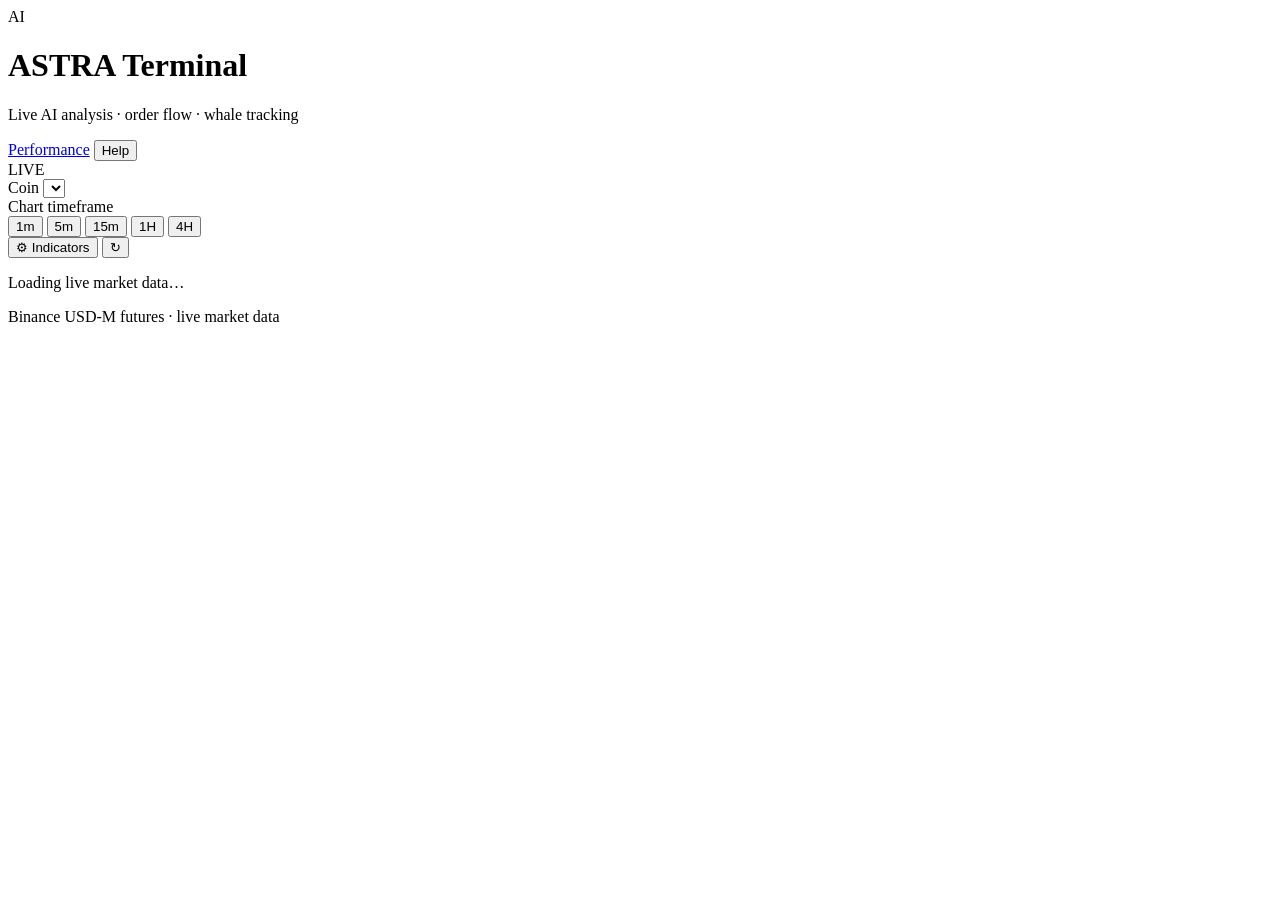
==== web/static/index.html @ db884668 "Clickable on-chart legend (HUD) with live values Replaced KLineChart's static canvas legend with a D" ====
<!doctype html>
<html lang="en">
<head>
<meta charset="utf-8">
<meta name="viewport" content="width=device-width, initial-scale=1">
<title>ASTRA Terminal — AI Crypto Trading Intelligence</title>
<link rel="stylesheet" href="/static/style.css">
</head>
<body>

<header>
  <div class="brand">
    <span class="mark">AI</span>
    <div>
      <h1>ASTRA <span class="thin">Terminal</span></h1>
      <p class="tag">Live AI analysis · order flow · whale tracking</p>
    </div>
  </div>
  <nav class="nav">
    <a class="ghost navlink" href="/report">Performance</a>
    <button class="ghost" id="open-glossary">Help</button>
    <div class="live-badge"><span class="dot"></span> LIVE</div>
  </nav>
</header>

<div class="ticker" id="ticker"></div>

<div class="toolbar">
  <div class="ctl">
    <span class="ctl-label">Coin</span>
    <select id="symbol"></select>
  </div>
  <div class="ctl">
    <span class="ctl-label">Chart timeframe</span>
    <div class="tf-row" id="tf-row">
      <button class="tf" data-tf="1">1m</button>
      <button class="tf" data-tf="5">5m</button>
      <button class="tf active" data-tf="15">15m</button>
      <button class="tf" data-tf="60">1H</button>
      <button class="tf" data-tf="240">4H</button>
    </div>
  </div>
  <div class="spacer"></div>
  <button class="ghost" id="open-studies">⚙ Indicators</button>
  <button id="refresh" title="Refresh">↻</button>
</div>

<main>
  <div id="status" class="status">
    <div class="spinner"></div>
    <p id="status-text">Loading live market data…</p>
  </div>

  <div id="app" hidden>

    <!-- ============ TOP METRICS ============ -->
    <section class="metrics">
      <div class="metric accent">
        <div class="m-label">Forecast reliability</div>
        <div class="m-value" id="m-reliability">—</div>
        <div class="m-note">of our range forecasts landed exactly where we said
          they would, across 17,894 live tests</div>
      </div>
      <div class="metric">
        <div class="m-label">Edge over industry standard</div>
        <div class="m-value" id="m-edge">—</div>
        <div class="m-note">more accurate than the benchmark model used across
          the industry</div>
      </div>
      <div class="metric">
        <div class="m-label">Consistency</div>
        <div class="m-value" id="m-weeks">—</div>
        <div class="m-note">of all weeks tested, our model stayed ahead of that
          benchmark</div>
      </div>
      <div class="metric">
        <div class="m-label">Data depth</div>
        <div class="m-value" id="m-data">—</div>
        <div class="m-note">days of tick-by-tick order flow behind every
          forecast on this screen</div>
      </div>
    </section>

    <!-- ============ THE CALL (rule engine · timeframe-driven) ============ -->
    <section class="card re-neutral" id="rule-card">
      <div class="card-head">
        <div>
          <h2>AI read
            <span class="re-tag" id="re-tag">AI · live</span></h2>
          <p class="sub">Our AI reads every indicator live from the order flow and
            marks where to enter, take profit and cut the loss — for the
            <b>chart timeframe</b> you pick above.</p>
        </div>
        <div class="re-head-right">
          <div class="re-verdict" id="re-verdict">—</div>
          <div class="re-live" id="re-live"><i></i><span id="re-live-text">watching…</span></div>
        </div>
      </div>

      <div class="re-top">
        <div class="re-levels">
          <div class="re-lvl"><span>Entry</span><b id="re-entry">—</b></div>
          <div class="re-lvl re-tp"><span>Take profit</span>
            <b id="re-take">—</b><i id="re-take-x"></i></div>
          <div class="re-lvl re-sl"><span>Stop loss</span>
            <b id="re-stop">—</b><i id="re-stop-x"></i></div>
          <div class="re-lvl"><span>Reward : Risk</span><b id="re-rr">—</b></div>
        </div>
        <div class="re-meta">
          <div class="re-meter"><span>Confluence</span>
            <div class="re-bar"><i id="re-score-fill"></i></div>
            <b id="re-score">—</b></div>
          <div class="re-stat"><span>Confidence</span><b id="re-conf">—</b></div>
          <div class="re-stat"><span>Trend (ADX)</span><b id="re-adx">—</b></div>
          <div class="re-stat"><span>Agreement</span><b id="re-agree">—</b></div>
        </div>
      </div>

      <p class="re-narr" id="re-narr">—</p>

      <div class="re-fams" id="re-fams"></div>

      <details class="re-votes-wrap">
        <summary>Show every indicator vote (<span id="re-votes-n">0</span>)</summary>
        <div class="re-votes" id="re-votes"></div>
      </details>
    </section>

    <!-- ============ CHART ============ -->
    <section class="chart-card">
      <div class="chart-head">
        <div class="ch-left">
          <span class="ch-sym" id="ch-sym">BTCUSDT</span>
          <span class="ch-tf" id="ch-tf">15m</span>
          <span class="ch-ohlc" id="ch-ohlc"></span>
        </div>
        <div class="ch-right">
          <div class="legend" id="chart-legend"></div>
          <button class="chart-ind-btn" id="chart-ind-btn">＋ Indicators</button>
        </div>
      </div>
      <div class="quick-bar" id="quick-bar"></div>
      <div class="chart-wrap">
        <div id="chart-hud" class="chart-hud"></div>
        <div id="chart-main" class="pane main"></div>
      </div>
      <div class="sub-panes" id="sub-panes"></div>
    </section>

    <!-- ============ MOVE SIZE ============ -->
    <section class="card">
      <div class="card-head">
        <div>
          <h2>How big will the move be?</h2>
          <p class="sub">Where price could realistically end up, and how often
            each outcome happens.</p>
        </div>
        <div class="verified-chip">✓ Accurate within 0.8% on 17,894 past forecasts</div>
      </div>
      <div class="ladder" id="ladder"></div>
      <div class="ladder-foot">
        <div class="lf-item">
          <span class="lf-lab">Most likely move</span>
          <span class="lf-val" id="lf-typical">—</span>
        </div>
        <div class="lf-item">
          <span class="lf-lab">Safe stop-loss distance</span>
          <span class="lf-val" id="lf-stop">—</span>
          <span class="lf-note">Only 1 in 10 moves goes this far</span>
        </div>
        <div class="lf-item">
          <span class="lf-lab">Realistic take-profit</span>
          <span class="lf-val" id="lf-target">—</span>
          <span class="lf-note">1 in 4 moves reaches this</span>
        </div>
      </div>
    </section>

    <!-- ============ MARKET PULSE ============ -->
    <div class="grid two">
      <section class="card">
        <div class="card-head">
          <div>
            <h2>Who is in control right now</h2>
            <p class="sub">Read from every single trade on the exchange, live.</p>
          </div>
        </div>
        <div class="gauges" id="flow-gauges"></div>
      </section>

      <section class="card">
        <div class="card-head">
          <div>
            <h2>What other traders are doing</h2>
            <p class="sub">Retail crowd versus the biggest accounts on Binance.</p>
          </div>
        </div>
        <div class="gauges" id="pos-gauges"></div>
      </section>
    </div>

    <!-- ============ SIGNALS ============ -->
    <section class="card">
      <div class="card-head">
        <div>
          <h2>Indicator signals</h2>
          <p class="sub">What each indicator is saying, and what happened last
            time it looked like this.</p>
        </div>
      </div>
      <div class="sig-cards" id="sig-cards"></div>
    </section>

    <!-- ============ TRACK RECORD ============ -->
    <section class="card perf" id="performance">
      <div class="card-head">
        <div>
          <h2>Why you can trust these numbers</h2>
          <p class="sub">Every claim below was measured on live market data the
            models had never seen before.</p>
        </div>
      </div>

      <div class="perf-grid">
        <div class="perf-stat hero-stat">
          <div class="ps-value" id="ps-improve">—</div>
          <div class="ps-label">more accurate than the industry-standard
            forecasting model</div>
        </div>
        <div class="perf-stat">
          <div class="ps-value" id="ps-cov">—</div>
          <div class="ps-label">margin of error on our probability estimates,
            tested on 17,894 forecasts</div>
        </div>
        <div class="perf-stat">
          <div class="ps-value" id="ps-weeks">—</div>
          <div class="ps-label">of weeks our model stayed ahead of the standard</div>
        </div>
        <div class="perf-stat">
          <div class="ps-value" id="ps-data">—</div>
          <div class="ps-label">days of tick-by-tick market history behind
            every forecast</div>
        </div>
      </div>

      <div class="charts-row">
        <div class="chart-box">
          <div class="cb-title">Our model vs the industry standard</div>
          <svg id="bench-chart" viewBox="0 0 420 200"></svg>
        </div>
        <div class="chart-box">
          <div class="cb-title">Week by week, are we still ahead?</div>
          <svg id="skill-chart" viewBox="0 0 420 200"></svg>
        </div>
      </div>

      <div class="charts-row">
        <div class="chart-box wide">
          <div class="cb-title">When we say "9 out of 10 times" — does it happen?</div>
          <svg id="calib-chart" viewBox="0 0 880 220"></svg>
          <p class="cb-note">The closer the gold line sits to the dotted line,
            the more honest our probabilities are. Ours sits on top of it.</p>
        </div>
      </div>

      <div class="pipeline">
        <div class="pl-item"><b id="pl-features">131</b><span>AI signals per forecast</span></div>
        <div class="pl-item"><b id="pl-studies">26</b><span>indicators tracked live</span></div>
        <div class="pl-item"><b>460k</b><span>trades analysed per day</span></div>
        <div class="pl-item"><b>Weekly</b><span>models retrained automatically</span></div>
      </div>
    </section>

  </div>
</main>

<!-- studies drawer -->
<div class="drawer-backdrop" id="studies-backdrop" hidden></div>
<aside class="drawer left" id="studies" hidden>
  <div class="drawer-head">
    <h2>Indicators</h2>
    <button class="ghost" id="close-studies">✕</button>
  </div>
  <div class="drawer-body">
    <p class="std-hint">Tick a box to draw an indicator. Tap the
      <span class="std-hint-q">?</span> next to any one to learn <b>how to use it —
      where to buy and where to sell</b>.</p>
    <div class="std-group">
      <h3>Your strategy <span class="badge-ai">PRO</span></h3>
      <p class="std-note">The trend + volatility-expansion setup that drives the 4H
        call: T3, Range Filter, Squeeze Momentum, Change-of-Vol, Chaikin Vol and DMI.</p>
      <div id="std-pro"></div>
    </div>
    <div class="std-group"><h3>On the price chart</h3><div id="std-overlays"></div></div>
    <div class="std-group"><h3>Oscillators</h3><div id="std-oscillators"></div></div>
    <div class="std-group">
      <h3>ASTRA exclusive <span class="badge-ai">AI</span></h3>
      <p class="std-note">Built from raw trade data and futures positioning.
        You will not find these on any standard charting site.</p>
      <div id="std-desk"></div>
    </div>
  </div>
</aside>

<!-- help drawer -->
<div class="drawer-backdrop" id="drawer-backdrop" hidden></div>
<aside class="drawer" id="drawer" hidden>
  <div class="drawer-head">
    <h2>Help</h2>
    <button class="ghost" id="close-glossary">✕</button>
  </div>
  <input type="search" id="glossary-search" placeholder="Search…">
  <div class="drawer-body" id="glossary-body"></div>
</aside>

<div class="tooltip" id="tooltip" hidden></div>
<footer><span id="footer-note">Binance USD-M futures · live market data</span></footer>

<script src="/static/klinecharts.min.js"></script>
<script src="/static/glossary.js"></script>
<script src="/static/indicator_info.js"></script>
<script src="/static/chart.js"></script>
<script src="/static/app.js"></script>
</body>
</html>
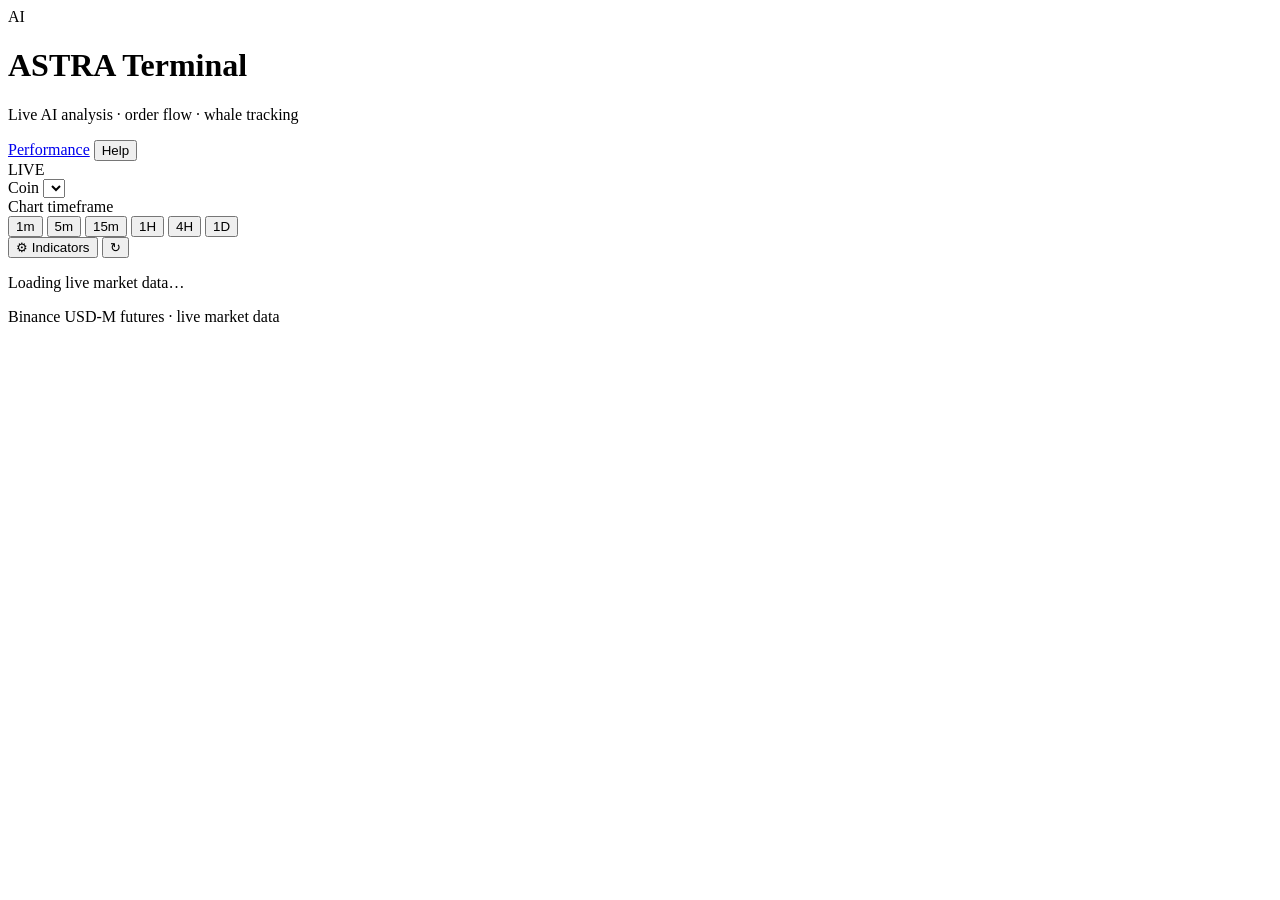
==== commit e6fa2780: "Add 1D timeframe; widen forward test window to 30 days - 1D (daily) timeframe button for the AI read" ====
--- a/web/static/index.html
+++ b/web/static/index.html
@@ -38,6 +38,7 @@
       <button class="tf active" data-tf="15">15m</button>
       <button class="tf" data-tf="60">1H</button>
       <button class="tf" data-tf="240">4H</button>
+      <button class="tf" data-tf="1440">1D</button>
     </div>
   </div>
   <div class="spacer"></div>
@@ -126,12 +127,42 @@
       </details>
     </section>
 
+    <!-- ============ OPPORTUNITY SCANNER ============ -->
+    <section class="card" id="scanner-card">
+      <div class="card-head">
+        <h2>Opportunity scanner <span class="badge-ai">LIVE</span></h2>
+        <span class="muted" id="scan-updated" style="font:600 11px var(--mono)"></span>
+      </div>
+      <p class="sub" style="margin:-2px 0 14px">Every coin scored 0–100 on how ready
+        its 4H setup is right now, best first — refreshing on its own. The top card is
+        where to act now; <b>FIRE</b> means an entry just triggered. Click any coin to
+        load its chart.</p>
+      <div id="scan-top"></div>
+      <div class="scan-list" id="scan-list"></div>
+    </section>
+
+    <!-- ============ AI INDICATOR SCAN ============ -->
+    <section class="card" id="indscan-card">
+      <div class="card-head">
+        <h2>AI indicator scan <span class="badge-ai">AI</span></h2>
+        <span class="muted" id="ind-updated" style="font:600 11px var(--mono)"></span>
+      </div>
+      <p class="sub" style="margin:-2px 0 14px">The full indicator suite — ~30 studies
+        plus order flow — read live for <b id="ind-sym">BTC</b>. It watches which
+        indicators have an opportunity right now, ranks the strongest, and sets the
+        entry / stop / target. Refreshes every 5 minutes — and the <b>chart below draws
+        exactly these indicators</b>, updating as the picks change.</p>
+      <div id="ind-top"></div>
+      <div class="indscan-list" id="ind-list"></div>
+    </section>
+
     <!-- ============ CHART ============ -->
     <section class="chart-card">
       <div class="chart-head">
         <div class="ch-left">
           <span class="ch-sym" id="ch-sym">BTCUSDT</span>
           <span class="ch-tf" id="ch-tf">15m</span>
+          <span class="live-dot" id="live-dot" title="Live price feed">● LIVE</span>
           <span class="ch-ohlc" id="ch-ohlc"></span>
         </div>
         <div class="ch-right">
@@ -140,6 +171,7 @@
         </div>
       </div>
       <div class="quick-bar" id="quick-bar"></div>
+      <div class="hf-live" id="hf-live"></div>
       <div class="chart-wrap">
         <div id="chart-hud" class="chart-hud"></div>
         <div id="chart-main" class="pane main"></div>
